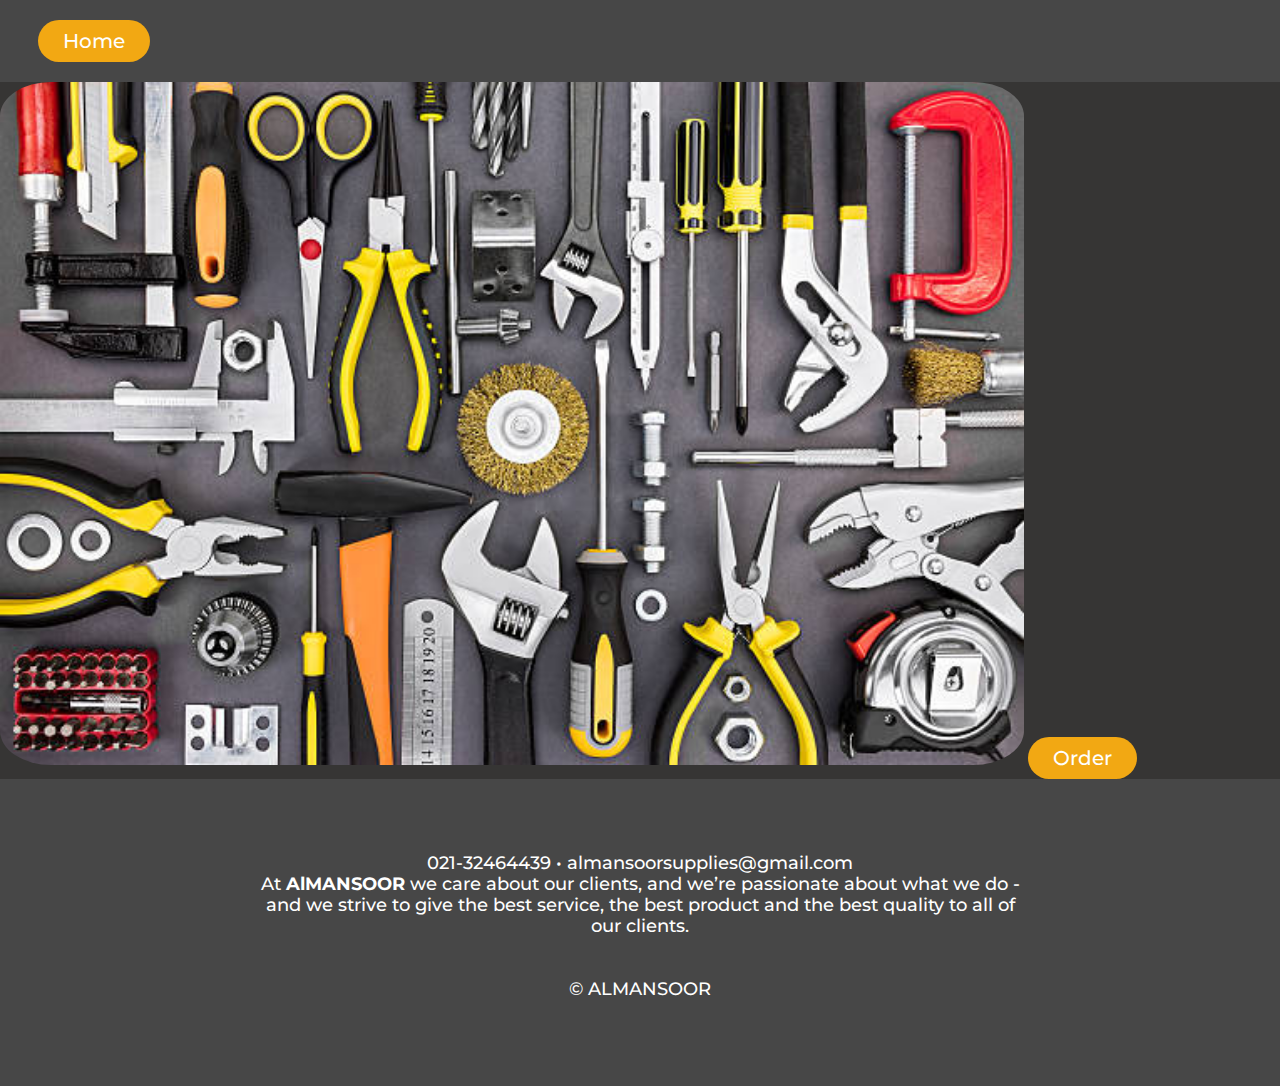
==== 5.html @ 4a5bfc1b "almansoor" ====
<!DOCTYPE html>
<html>
    <head>
      <link rel="shortcut icon" href="logo.PNG" />
      <meta name="viewport" content="width=device-width, initial-scale=1">
      <link rel="stylesheet" href="subpage.css">
      <title>AlMANSOOR</title>
    </head>
    <body>

      <nav class="navbar">
        <a href="index.html"><button>Home</button></a>
      </nav>

      <div class="a">
        <img src="hvac.jpg" alt="">
        <a href="mailto:almansoorsupplies@gmail.com"><button>Order</button></a>
      </div>

      <footer>
       <p><a href="#">021-32464439 • almansoorsupplies@gmail.com</a><br>
       At <strong>AlMANSOOR</strong> we care about our clients, and we’re passionate about what we do -
       and we strive to give the best service, the best product and the best quality to all of
       our clients.<br><br><br>&copy; ALMANSOOR</p>
      </footer>





    </body>
</html>
---- subpage.css ----
@import url('https://fonts.googleapis.com/css2?family=Montserrat:wght@500&display=swap');

*{
    box-sizing: border-box;
    margin: 0;
    padding: 0;
}
body{
    background-color: #363534;
}

.navbar {
    background-color: #474747;
    color: white;
    padding: 20px 3%;
 }
 button{
    font-family:"Montserrat",sans-serif;
    font-weight: 500;
    font-size: 20px;
    color:white;
    text-decoration: none;
    padding: 9px 25px;
    background-color: rgba(242, 168, 19);
    border:none;
    border-radius: 50px;
    cursor: pointer;
    transition: all 0.3s ease 0s;
  }
  
  button:hover{
    background-color: rgba(242, 168, 19,0.8);
  }
  .pic,.button{
      display:flex;
      justify-content: center;
      align-items: center;
      margin-top:10%;
      margin-bottom: 10%;
  }
  
  img{
      border-radius:5%;
      width:80vw;
  }
  footer{
    background-color: #474747;
    height:24vw;
    width: 100%;
  }
  
  footer p,footer p a{
    text-align: center;
    font-family: "Montserrat",sans-serif;
    font-weight: 500;
    font-size: 1.4vw;
    color: white;
    position: relative;
    top:24%;
    margin:0 20%;
    text-decoration: none;
  }
  
  footer p a:hover{
    color:orange;
    cursor: pointer;
  }
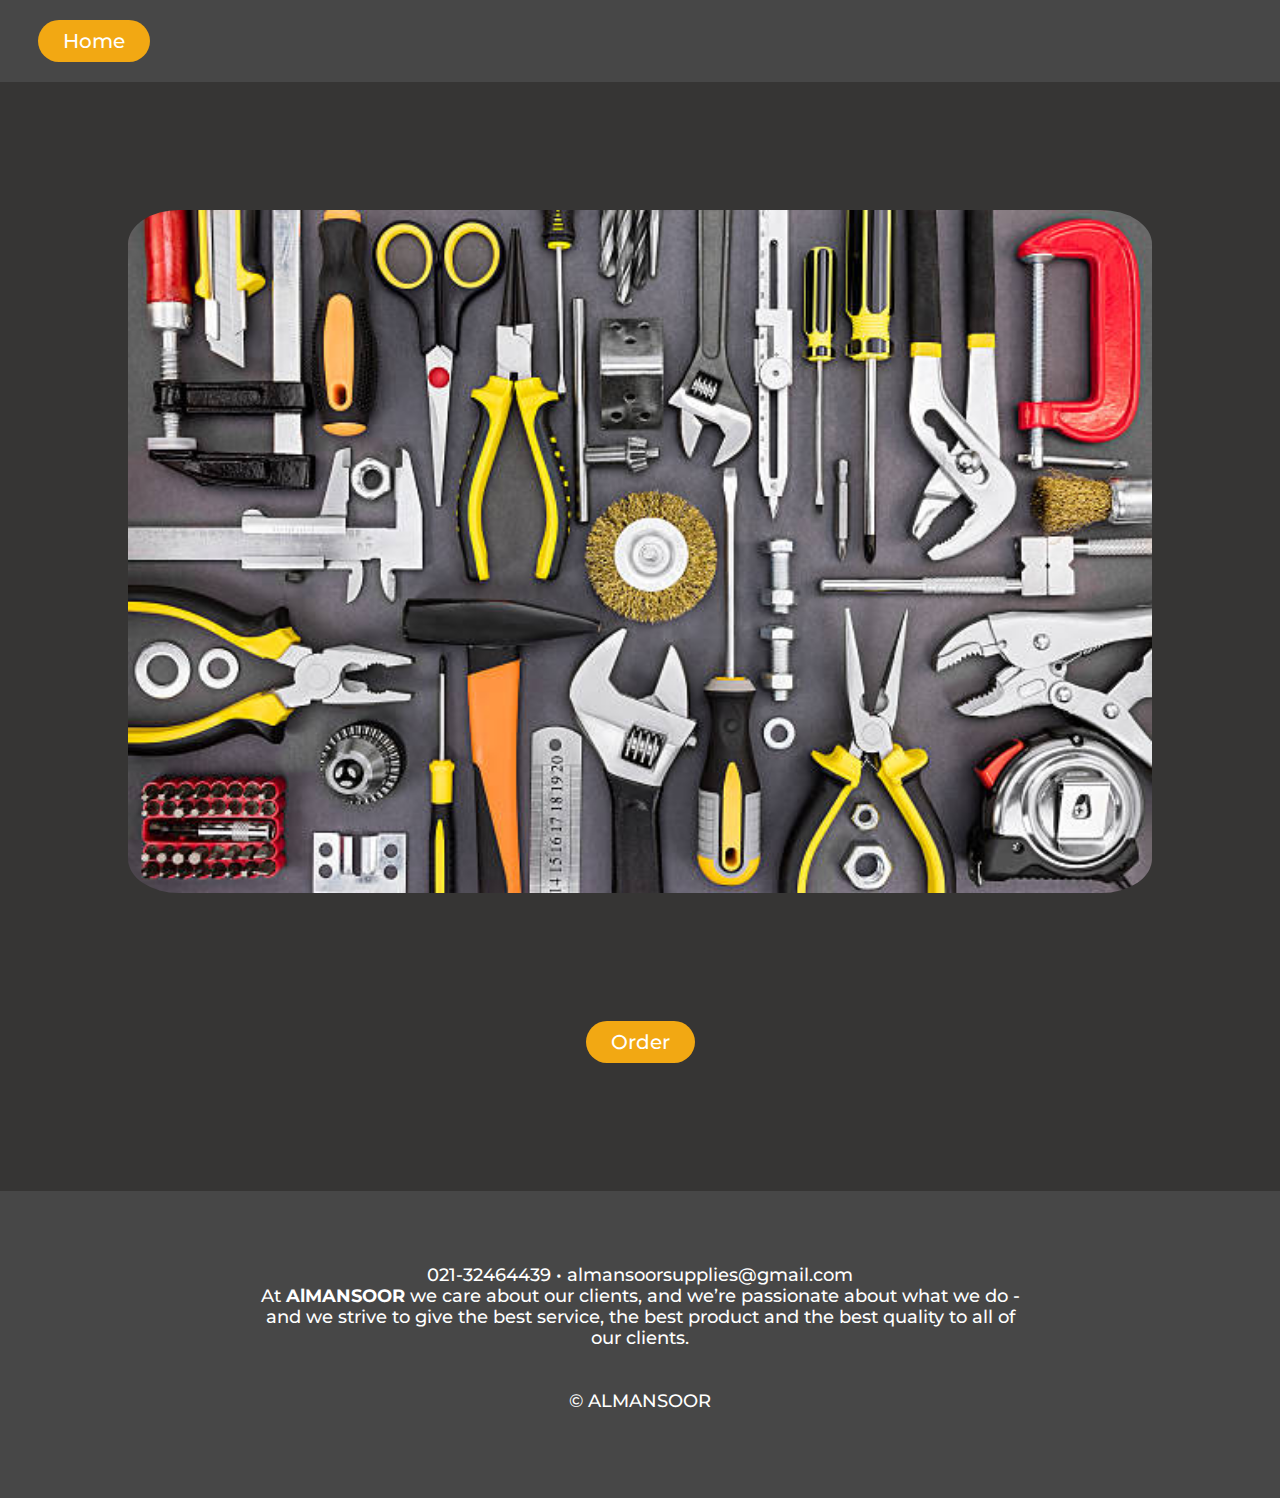
==== commit b20ea332: "almansoor" ====
--- a/5.html
+++ b/5.html
@@ -12,8 +12,10 @@
         <a href="index.html"><button>Home</button></a>
       </nav>
 
-      <div class="a">
+      <div class="pic">
         <img src="hvac.jpg" alt="">
+      </div>
+      <div class="button">
         <a href="mailto:almansoorsupplies@gmail.com"><button>Order</button></a>
       </div>
 
